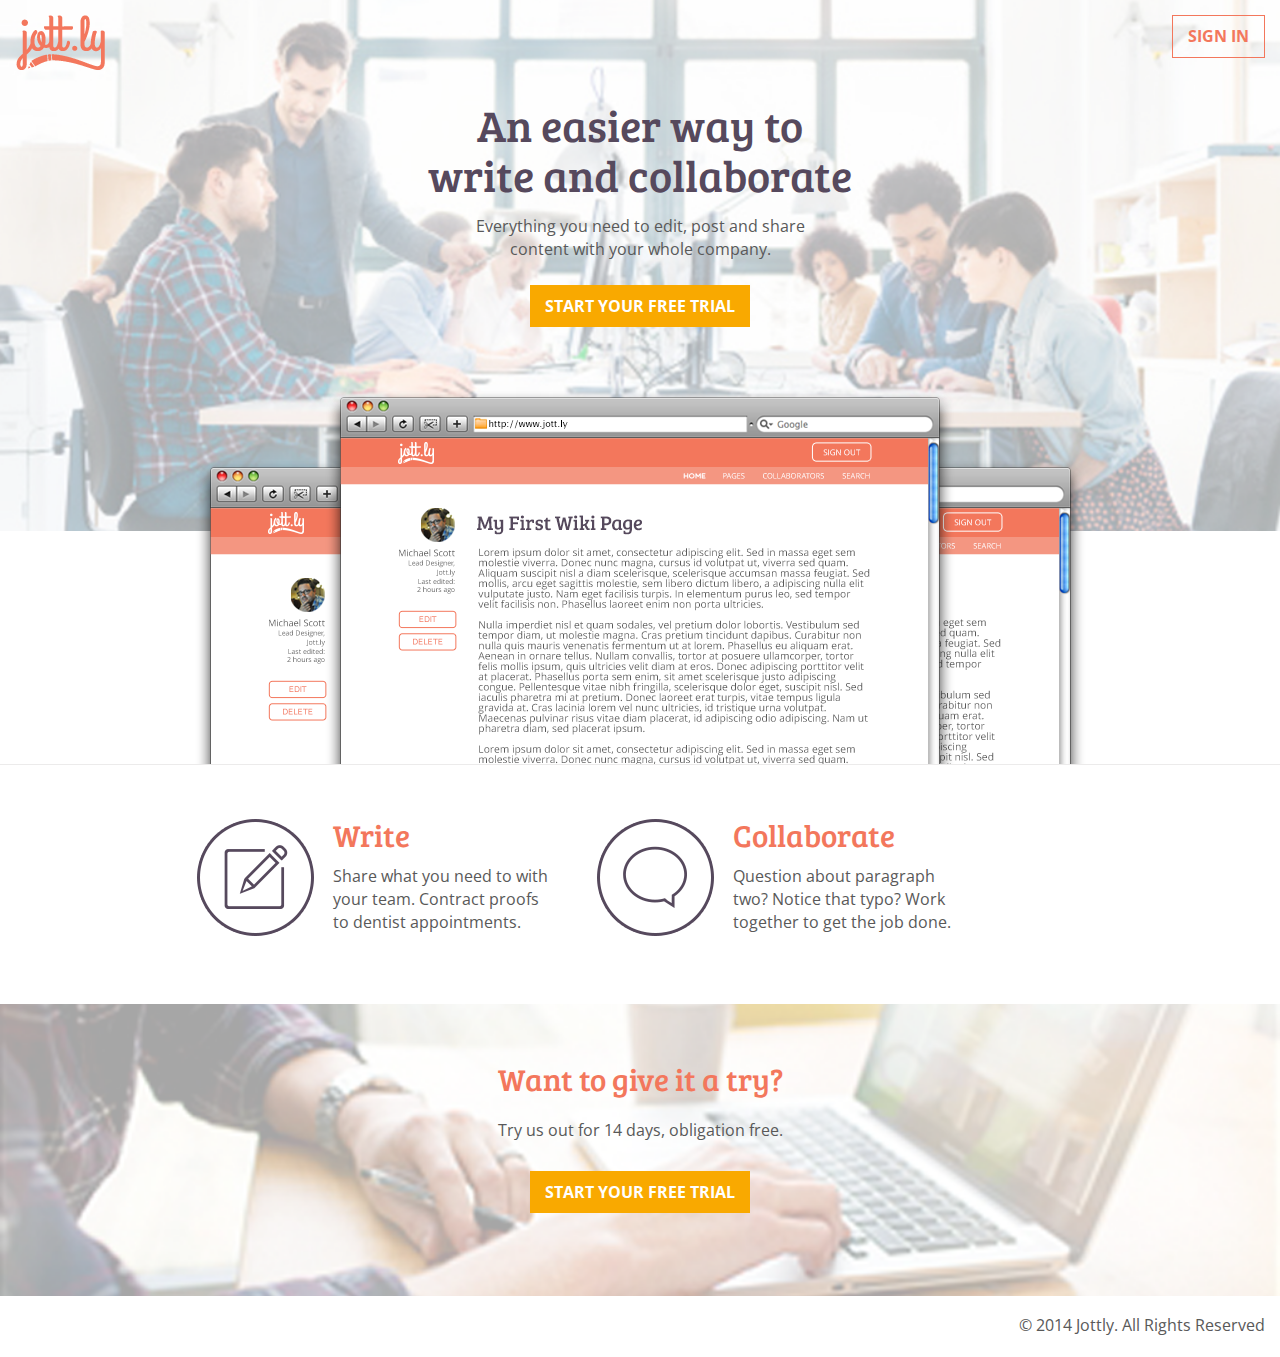
==== index.html @ 0534dfb8 "my first commit" ====
<!DOCTYPE html>
<!--[if lt IE 7 ]><html class="ie ie6" lang="en"> <![endif]-->
<!--[if IE 7 ]><html class="ie ie7" lang="en"> <![endif]-->
<!--[if IE 8 ]><html class="ie ie8" lang="en"> <![endif]-->
<!--[if (gte IE 9)|!(IE)]><!--><html lang="en"> <!--<![endif]-->
<head>

	<!-- Basic Page Needs
  ================================================== -->
	<meta charset="utf-8">
	<title>Jottly</title>

	<!-- Mobile Specific Metas
  ================================================== -->
	<meta name="viewport" content="width=device-width, initial-scale=1, maximum-scale=1">

	<!-- CSS
  ================================================== -->
	<link rel="stylesheet" href="stylesheets/base.css">
	<link rel="stylesheet" href="stylesheets/skeleton.css">
	<link rel="stylesheet" href="stylesheets/layout.css">
	<link rel="stylesheet" href="stylesheets/style.css">

	<!--[if lt IE 9]>
		<script src="http://html5shim.googlecode.com/svn/trunk/html5.js"></script>
	<![endif]-->

	<!-- Favicons
	================================================== -->
	<link rel="shortcut icon" href="images/favicon.ico">
	<link rel="apple-touch-icon" href="images/apple-touch-icon.png">
	<link rel="apple-touch-icon" sizes="72x72" href="images/apple-touch-icon-72x72.png">
	<link rel="apple-touch-icon" sizes="114x114" href="images/apple-touch-icon-114x114.png">

	<!-- Fonts
	================================================== -->
	<link href='http://fonts.googleapis.com/css?family=Bree+Serif' rel='stylesheet' type='text/css'>
	<link href='http://fonts.googleapis.com/css?family=Open+Sans' rel='stylesheet' type='text/css'>

</head>
<body>

		<header>
			<nav>
				<a href="#" class="logo" ><img src="images/logo.png" alt="Jott.ly" /></a>
				<a href="#" class="signin_button">SIGN IN</a>	
			</nav>		
			<h1>An easier way to</br>write and collaborate</h1>
	    <p>Everything you need to edit, post and share</br>content with your whole company.</p>
	    <a href="#" class="signup_button">START YOUR FREE TRIAL</a>
	  </header>

	  <div id="browsers">
	   	<img src="images/browsers.png"/>
	  </div>

	  <section class="info">
	  	<div id="write">
	  		<img src="images/write.png"/>
	  		<h2>Write</h2>
	  		<p>Share what you need to with</br>your team. Contract proofs</br>to dentist appointments.</p>
	  	</div>
	  	<div id="collaborate">	
	  		<img src="images/collaborate.png"/>
	  		<h2>Collaborate</h2>
	  		<p>Question about paragraph</br>two? Notice that typo? Work</br>together to get the job done.</p>
	  	</div>
	  </section>

	  <section id="signup">
	  	<h2>Want to give it a try?</h2>
	  	<p>Try us out for 14 days, obligation free.</p>
	  	<a href="#" class="signup_button">START YOUR FREE TRIAL</a>
	  </section>

	  <footer class="footer">
	  	<p>© 2014 Jottly. All Rights Reserved</p>
	  </footer>

</body>
</html>
---- stylesheets/base.css ----
/*
* Skeleton V1.2
* Copyright 2011, Dave Gamache
* www.getskeleton.com
* Free to use under the MIT license.
* http://www.opensource.org/licenses/mit-license.php
* 6/20/2012
*/


/* Table of Content
==================================================
	#Reset & Basics
	#Basic Styles
	#Site Styles
	#Typography
	#Links
	#Lists
	#Images
	#Buttons
	#Forms
	#Misc */


/* #Reset & Basics (Inspired by E. Meyers)
================================================== */
	html, body, div, span, applet, object, iframe, h1, h2, h3, h4, h5, h6, p, blockquote, pre, a, abbr, acronym, address, big, cite, code, del, dfn, em, img, ins, kbd, q, s, samp, small, strike, strong, sub, sup, tt, var, b, u, i, center, dl, dt, dd, ol, ul, li, fieldset, form, label, legend, table, caption, tbody, tfoot, thead, tr, th, td, article, aside, canvas, details, embed, figure, figcaption, footer, header, hgroup, menu, nav, output, ruby, section, summary, time, mark, audio, video {
		margin: 0;
		padding: 0;
		border: 0;
		font-size: 100%;
		font: inherit;
		vertical-align: baseline; }
	article, aside, details, figcaption, figure, footer, header, hgroup, menu, nav, section {
		display: block; }
	body {
		line-height: 1; }
	ol, ul {
		list-style: none; }
	blockquote, q {
		quotes: none; }
	blockquote:before, blockquote:after,
	q:before, q:after {
		content: '';
		content: none; }
	table {
		border-collapse: collapse;
		border-spacing: 0; }


/* #Basic Styles
================================================== */
	body {
		background: #fff;
		font: 14px/21px "HelveticaNeue", "Helvetica Neue", Helvetica, Arial, sans-serif;
		color: #444;
		-webkit-font-smoothing: antialiased; /* Fix for webkit rendering */
		-webkit-text-size-adjust: 100%;
 }


/* #Typography
================================================== */
	h1, h2, h3, h4, h5, h6 {
		color: #181818;
		font-family: "Georgia", "Times New Roman", serif;
		font-weight: normal; }
	h1 a, h2 a, h3 a, h4 a, h5 a, h6 a { font-weight: inherit; }
	h1 { font-size: 46px; line-height: 50px; margin-bottom: 14px;}
	h2 { font-size: 35px; line-height: 40px; margin-bottom: 10px; }
	h3 { font-size: 28px; line-height: 34px; margin-bottom: 8px; }
	h4 { font-size: 21px; line-height: 30px; margin-bottom: 4px; }
	h5 { font-size: 17px; line-height: 24px; }
	h6 { font-size: 14px; line-height: 21px; }
	.subheader { color: #777; }

	p { margin: 0 0 20px 0; }
	p img { margin: 0; }
	p.lead { font-size: 21px; line-height: 27px; color: #777;  }

	em { font-style: italic; }
	strong { font-weight: bold; color: #333; }
	small { font-size: 80%; }

/*	Blockquotes  */
	blockquote, blockquote p { font-size: 17px; line-height: 24px; color: #777; font-style: italic; }
	blockquote { margin: 0 0 20px; padding: 9px 20px 0 19px; border-left: 1px solid #ddd; }
	blockquote cite { display: block; font-size: 12px; color: #555; }
	blockquote cite:before { content: "\2014 \0020"; }
	blockquote cite a, blockquote cite a:visited, blockquote cite a:visited { color: #555; }

	hr { border: solid #ddd; border-width: 1px 0 0; clear: both; margin: 10px 0 30px; height: 0; }


/* #Links
================================================== */
	a, a:visited { color: #333; text-decoration: underline; outline: 0; }
	a:hover, a:focus { color: #000; }
	p a, p a:visited { line-height: inherit; }


/* #Lists
================================================== */
	ul, ol { margin-bottom: 20px; }
	ul { list-style: none outside; }
	ol { list-style: decimal; }
	ol, ul.square, ul.circle, ul.disc { margin-left: 30px; }
	ul.square { list-style: square outside; }
	ul.circle { list-style: circle outside; }
	ul.disc { list-style: disc outside; }
	ul ul, ul ol,
	ol ol, ol ul { margin: 4px 0 5px 30px; font-size: 90%;  }
	ul ul li, ul ol li,
	ol ol li, ol ul li { margin-bottom: 6px; }
	li { line-height: 18px; margin-bottom: 12px; }
	ul.large li { line-height: 21px; }
	li p { line-height: 21px; }

/* #Images
================================================== */

	img.scale-with-grid {
		max-width: 100%;
		height: auto; }


/* #Buttons
================================================== */

	.button,
	button,
	input[type="submit"],
	input[type="reset"],
	input[type="button"] {
		background: #eee; /* Old browsers */
		background: #eee -moz-linear-gradient(top, rgba(255,255,255,.2) 0%, rgba(0,0,0,.2) 100%); /* FF3.6+ */
		background: #eee -webkit-gradient(linear, left top, left bottom, color-stop(0%,rgba(255,255,255,.2)), color-stop(100%,rgba(0,0,0,.2))); /* Chrome,Safari4+ */
		background: #eee -webkit-linear-gradient(top, rgba(255,255,255,.2) 0%,rgba(0,0,0,.2) 100%); /* Chrome10+,Safari5.1+ */
		background: #eee -o-linear-gradient(top, rgba(255,255,255,.2) 0%,rgba(0,0,0,.2) 100%); /* Opera11.10+ */
		background: #eee -ms-linear-gradient(top, rgba(255,255,255,.2) 0%,rgba(0,0,0,.2) 100%); /* IE10+ */
		background: #eee linear-gradient(top, rgba(255,255,255,.2) 0%,rgba(0,0,0,.2) 100%); /* W3C */
	  border: 1px solid #aaa;
	  border-top: 1px solid #ccc;
	  border-left: 1px solid #ccc;
	  -moz-border-radius: 3px;
	  -webkit-border-radius: 3px;
	  border-radius: 3px;
	  color: #444;
	  display: inline-block;
	  font-size: 11px;
	  font-weight: bold;
	  text-decoration: none;
	  text-shadow: 0 1px rgba(255, 255, 255, .75);
	  cursor: pointer;
	  margin-bottom: 20px;
	  line-height: normal;
	  padding: 8px 10px;
	  font-family: "HelveticaNeue", "Helvetica Neue", Helvetica, Arial, sans-serif; }

	.button:hover,
	button:hover,
	input[type="submit"]:hover,
	input[type="reset"]:hover,
	input[type="button"]:hover {
		color: #222;
		background: #ddd; /* Old browsers */
		background: #ddd -moz-linear-gradient(top, rgba(255,255,255,.3) 0%, rgba(0,0,0,.3) 100%); /* FF3.6+ */
		background: #ddd -webkit-gradient(linear, left top, left bottom, color-stop(0%,rgba(255,255,255,.3)), color-stop(100%,rgba(0,0,0,.3))); /* Chrome,Safari4+ */
		background: #ddd -webkit-linear-gradient(top, rgba(255,255,255,.3) 0%,rgba(0,0,0,.3) 100%); /* Chrome10+,Safari5.1+ */
		background: #ddd -o-linear-gradient(top, rgba(255,255,255,.3) 0%,rgba(0,0,0,.3) 100%); /* Opera11.10+ */
		background: #ddd -ms-linear-gradient(top, rgba(255,255,255,.3) 0%,rgba(0,0,0,.3) 100%); /* IE10+ */
		background: #ddd linear-gradient(top, rgba(255,255,255,.3) 0%,rgba(0,0,0,.3) 100%); /* W3C */
	  border: 1px solid #888;
	  border-top: 1px solid #aaa;
	  border-left: 1px solid #aaa; }

	.button:active,
	button:active,
	input[type="submit"]:active,
	input[type="reset"]:active,
	input[type="button"]:active {
		border: 1px solid #666;
		background: #ccc; /* Old browsers */
		background: #ccc -moz-linear-gradient(top, rgba(255,255,255,.35) 0%, rgba(10,10,10,.4) 100%); /* FF3.6+ */
		background: #ccc -webkit-gradient(linear, left top, left bottom, color-stop(0%,rgba(255,255,255,.35)), color-stop(100%,rgba(10,10,10,.4))); /* Chrome,Safari4+ */
		background: #ccc -webkit-linear-gradient(top, rgba(255,255,255,.35) 0%,rgba(10,10,10,.4) 100%); /* Chrome10+,Safari5.1+ */
		background: #ccc -o-linear-gradient(top, rgba(255,255,255,.35) 0%,rgba(10,10,10,.4) 100%); /* Opera11.10+ */
		background: #ccc -ms-linear-gradient(top, rgba(255,255,255,.35) 0%,rgba(10,10,10,.4) 100%); /* IE10+ */
		background: #ccc linear-gradient(top, rgba(255,255,255,.35) 0%,rgba(10,10,10,.4) 100%); /* W3C */ }

	.button.full-width,
	button.full-width,
	input[type="submit"].full-width,
	input[type="reset"].full-width,
	input[type="button"].full-width {
		width: 100%;
		padding-left: 0 !important;
		padding-right: 0 !important;
		text-align: center; }

	/* Fix for odd Mozilla border & padding issues */
	button::-moz-focus-inner,
	input::-moz-focus-inner {
    border: 0;
    padding: 0;
	}


/* #Forms
================================================== */

	form {
		margin-bottom: 20px; }
	fieldset {
		margin-bottom: 20px; }
	input[type="text"],
	input[type="password"],
	input[type="email"],
	textarea,
	select {
		border: 1px solid #ccc;
		padding: 6px 4px;
		outline: none;
		-moz-border-radius: 2px;
		-webkit-border-radius: 2px;
		border-radius: 2px;
		font: 13px "HelveticaNeue", "Helvetica Neue", Helvetica, Arial, sans-serif;
		color: #777;
		margin: 0;
		width: 210px;
		max-width: 100%;
		display: block;
		margin-bottom: 20px;
		background: #fff; }
	select {
		padding: 0; }
	input[type="text"]:focus,
	input[type="password"]:focus,
	input[type="email"]:focus,
	textarea:focus {
		border: 1px solid #aaa;
 		color: #444;
 		-moz-box-shadow: 0 0 3px rgba(0,0,0,.2);
		-webkit-box-shadow: 0 0 3px rgba(0,0,0,.2);
		box-shadow:  0 0 3px rgba(0,0,0,.2); }
	textarea {
		min-height: 60px; }
	label,
	legend {
		display: block;
		font-weight: bold;
		font-size: 13px;  }
	select {
		width: 220px; }
	input[type="checkbox"] {
		display: inline; }
	label span,
	legend span {
		font-weight: normal;
		font-size: 13px;
		color: #444; }

/* #Misc
================================================== */
	.remove-bottom { margin-bottom: 0 !important; }
	.half-bottom { margin-bottom: 10px !important; }
	.add-bottom { margin-bottom: 20px !important; }
---- stylesheets/skeleton.css ----
/*
* Skeleton V1.2
* Copyright 2011, Dave Gamache
* www.getskeleton.com
* Free to use under the MIT license.
* http://www.opensource.org/licenses/mit-license.php
* 6/20/2012
*/


/* Table of Contents
==================================================
    #Base 960 Grid
    #Tablet (Portrait)
    #Mobile (Portrait)
    #Mobile (Landscape)
    #Clearing */



/* #Base 960 Grid
================================================== */

    .container                                  { position: relative; width: 960px; margin: 0 auto; padding: 0; }
    .container .column,
    .container .columns                         { float: left; display: inline; margin-left: 10px; margin-right: 10px; }
    .row                                        { margin-bottom: 20px; }

    /* Nested Column Classes */
    .column.alpha, .columns.alpha               { margin-left: 0; }
    .column.omega, .columns.omega               { margin-right: 0; }

    /* Base Grid */
    .container .one.column,
    .container .one.columns                     { width: 40px;  }
    .container .two.columns                     { width: 100px; }
    .container .three.columns                   { width: 160px; }
    .container .four.columns                    { width: 220px; }
    .container .five.columns                    { width: 280px; }
    .container .six.columns                     { width: 340px; }
    .container .seven.columns                   { width: 400px; }
    .container .eight.columns                   { width: 460px; }
    .container .nine.columns                    { width: 520px; }
    .container .ten.columns                     { width: 580px; }
    .container .eleven.columns                  { width: 640px; }
    .container .twelve.columns                  { width: 700px; }
    .container .thirteen.columns                { width: 760px; }
    .container .fourteen.columns                { width: 820px; }
    .container .fifteen.columns                 { width: 880px; }
    .container .sixteen.columns                 { width: 940px; }

    .container .one-third.column                { width: 300px; }
    .container .two-thirds.column               { width: 620px; }

    /* Offsets */
    .container .offset-by-one                   { padding-left: 60px;  }
    .container .offset-by-two                   { padding-left: 120px; }
    .container .offset-by-three                 { padding-left: 180px; }
    .container .offset-by-four                  { padding-left: 240px; }
    .container .offset-by-five                  { padding-left: 300px; }
    .container .offset-by-six                   { padding-left: 360px; }
    .container .offset-by-seven                 { padding-left: 420px; }
    .container .offset-by-eight                 { padding-left: 480px; }
    .container .offset-by-nine                  { padding-left: 540px; }
    .container .offset-by-ten                   { padding-left: 600px; }
    .container .offset-by-eleven                { padding-left: 660px; }
    .container .offset-by-twelve                { padding-left: 720px; }
    .container .offset-by-thirteen              { padding-left: 780px; }
    .container .offset-by-fourteen              { padding-left: 840px; }
    .container .offset-by-fifteen               { padding-left: 900px; }



/* #Tablet (Portrait)
================================================== */

    /* Note: Design for a width of 768px */

    @media only screen and (min-width: 768px) and (max-width: 959px) {
        .container                                  { width: 768px; }
        .container .column,
        .container .columns                         { margin-left: 10px; margin-right: 10px;  }
        .column.alpha, .columns.alpha               { margin-left: 0; margin-right: 10px; }
        .column.omega, .columns.omega               { margin-right: 0; margin-left: 10px; }
        .alpha.omega                                { margin-left: 0; margin-right: 0; }

        .container .one.column,
        .container .one.columns                     { width: 28px; }
        .container .two.columns                     { width: 76px; }
        .container .three.columns                   { width: 124px; }
        .container .four.columns                    { width: 172px; }
        .container .five.columns                    { width: 220px; }
        .container .six.columns                     { width: 268px; }
        .container .seven.columns                   { width: 316px; }
        .container .eight.columns                   { width: 364px; }
        .container .nine.columns                    { width: 412px; }
        .container .ten.columns                     { width: 460px; }
        .container .eleven.columns                  { width: 508px; }
        .container .twelve.columns                  { width: 556px; }
        .container .thirteen.columns                { width: 604px; }
        .container .fourteen.columns                { width: 652px; }
        .container .fifteen.columns                 { width: 700px; }
        .container .sixteen.columns                 { width: 748px; }

        .container .one-third.column                { width: 236px; }
        .container .two-thirds.column               { width: 492px; }

        /* Offsets */
        .container .offset-by-one                   { padding-left: 48px; }
        .container .offset-by-two                   { padding-left: 96px; }
        .container .offset-by-three                 { padding-left: 144px; }
        .container .offset-by-four                  { padding-left: 192px; }
        .container .offset-by-five                  { padding-left: 240px; }
        .container .offset-by-six                   { padding-left: 288px; }
        .container .offset-by-seven                 { padding-left: 336px; }
        .container .offset-by-eight                 { padding-left: 384px; }
        .container .offset-by-nine                  { padding-left: 432px; }
        .container .offset-by-ten                   { padding-left: 480px; }
        .container .offset-by-eleven                { padding-left: 528px; }
        .container .offset-by-twelve                { padding-left: 576px; }
        .container .offset-by-thirteen              { padding-left: 624px; }
        .container .offset-by-fourteen              { padding-left: 672px; }
        .container .offset-by-fifteen               { padding-left: 720px; }
    }


/*  #Mobile (Portrait)
================================================== */

    /* Note: Design for a width of 320px */

    @media only screen and (max-width: 767px) {
        .container { width: 300px; }
        .container .columns,
        .container .column { margin: 0; }

        .container .one.column,
        .container .one.columns,
        .container .two.columns,
        .container .three.columns,
        .container .four.columns,
        .container .five.columns,
        .container .six.columns,
        .container .seven.columns,
        .container .eight.columns,
        .container .nine.columns,
        .container .ten.columns,
        .container .eleven.columns,
        .container .twelve.columns,
        .container .thirteen.columns,
        .container .fourteen.columns,
        .container .fifteen.columns,
        .container .sixteen.columns,
        .container .one-third.column,
        .container .two-thirds.column  { width: 300px; }

        /* Offsets */
        .container .offset-by-one,
        .container .offset-by-two,
        .container .offset-by-three,
        .container .offset-by-four,
        .container .offset-by-five,
        .container .offset-by-six,
        .container .offset-by-seven,
        .container .offset-by-eight,
        .container .offset-by-nine,
        .container .offset-by-ten,
        .container .offset-by-eleven,
        .container .offset-by-twelve,
        .container .offset-by-thirteen,
        .container .offset-by-fourteen,
        .container .offset-by-fifteen { padding-left: 0; }

    }


/* #Mobile (Landscape)
================================================== */

    /* Note: Design for a width of 480px */

    @media only screen and (min-width: 480px) and (max-width: 767px) {
        .container { width: 420px; }
        .container .columns,
        .container .column { margin: 0; }

        .container .one.column,
        .container .one.columns,
        .container .two.columns,
        .container .three.columns,
        .container .four.columns,
        .container .five.columns,
        .container .six.columns,
        .container .seven.columns,
        .container .eight.columns,
        .container .nine.columns,
        .container .ten.columns,
        .container .eleven.columns,
        .container .twelve.columns,
        .container .thirteen.columns,
        .container .fourteen.columns,
        .container .fifteen.columns,
        .container .sixteen.columns,
        .container .one-third.column,
        .container .two-thirds.column { width: 420px; }
    }


/* #Clearing
================================================== */

    /* Self Clearing Goodness */
    .container:after { content: "\0020"; display: block; height: 0; clear: both; visibility: hidden; }

    /* Use clearfix class on parent to clear nested columns,
    or wrap each row of columns in a <div class="row"> */
    .clearfix:before,
    .clearfix:after,
    .row:before,
    .row:after {
      content: '\0020';
      display: block;
      overflow: hidden;
      visibility: hidden;
      width: 0;
      height: 0; }
    .row:after,
    .clearfix:after {
      clear: both; }
    .row,
    .clearfix {
      zoom: 1; }

    /* You can also use a <br class="clear" /> to clear columns */
    .clear {
      clear: both;
      display: block;
      overflow: hidden;
      visibility: hidden;
      width: 0;
      height: 0;
    }
---- stylesheets/layout.css ----
/*
* Skeleton V1.2
* Copyright 2011, Dave Gamache
* www.getskeleton.com
* Free to use under the MIT license.
* http://www.opensource.org/licenses/mit-license.php
* 6/20/2012
*/

/* Table of Content
==================================================
	#Site Styles
	#Page Styles
	#Media Queries
	#Font-Face */

/* #Site Styles
================================================== */

/* #Page Styles
================================================== */

/* #Media Queries
================================================== */

	/* Smaller than standard 960 (devices and browsers) */
	@media only screen and (max-width: 959px) {}

	/* Tablet Portrait size to standard 960 (devices and browsers) */
	@media only screen and (min-width: 768px) and (max-width: 959px) {}

	/* All Mobile Sizes (devices and browser) */
	@media only screen and (max-width: 767px) {}

	/* Mobile Landscape Size to Tablet Portrait (devices and browsers) */
	@media only screen and (min-width: 480px) and (max-width: 767px) {}

	/* Mobile Portrait Size to Mobile Landscape Size (devices and browsers) */
	@media only screen and (max-width: 479px) {}


/* #Font-Face
================================================== */
/* 	This is the proper syntax for an @font-face file
		Just create a "fonts" folder at the root,
		copy your FontName into code below and remove
		comment brackets */

/*	@font-face {
	    font-family: 'FontName';
	    src: url('../fonts/FontName.eot');
	    src: url('../fonts/FontName.eot?iefix') format('eot'),
	         url('../fonts/FontName.woff') format('woff'),
	         url('../fonts/FontName.ttf') format('truetype'),
	         url('../fonts/FontName.svg#webfontZam02nTh') format('svg');
	    font-weight: normal;
	    font-style: normal; }
*/
---- stylesheets/style.css ----
body {
	background-color: #FFF;
	color: #595959;

}

header{
	background-color: #FFF;
	background-image: url('../images/office.png');
	-webkit-background-size: cover;
	-moz-background-size: cover;
	background-size: cover;
	background-position: center center;
	min-height: 531px;
	text-align: center;
}

h1 {
	color: #56495d;
	font-size: 3.125em;
	font-family: "Bree Serif", Times, serif;
	text-align: center;
	margin: 0 0 15px 0;
}

h2 {
	color: #f3775c;
	font-size: 2.188em;
	font-family: "Bree Serif", Times, serif;
	text-align: center;
}

p {
	font-size: 1.125em;
	font-family: "Open Sans", Helvetica, Arial, sans-serif;
	text-align: center;
	line-height: 23px;
}

a, a:visited {
	text-decoration: none;
}

img {
		max-width: 100%;
}

header h1 {
	padding-top: 100px;

}

header p {
	padding-bottom: 15px;
}

div#browsers {
	margin-top: -140px;
	text-align: center;
}

.info {
	border-top: 1px solid #ecebeb;
	margin-top: -6px;
	padding: 50px 193px;
}

.info img {
	display: inline;
	padding-right: 15px;
}

.info h2 {
	text-align: left;
}

.info p {
	text-align: left;
}

div#write {
	width: 400px;
	float: left;
}

div#write img {
	float: left;
	display: inline;
	padding-right: 15px;
}

div#collaborate {
	margin-left: 200px;
}

div#collaborate img {
	float: left;
	display: inline;
	padding-right: 15px;
}

#signup {
	background-color: #FFF;
	background: url('../images/working.png'); 
  background-size: cover;
  background-position: center center;
	margin: 0px;
	min-height: 292px;
	text-align: center;
}

#signup h2 {
	padding-top: 55px;
	padding-bottom: 10px;
}

#signup p {
	padding-bottom: 20px;
}

.logo {
	float: left;
	margin: 15px 0 0 15px;
}

.signin_button {
	font-size: 1.125em;
	font-family: "Open Sans", Helvetica, Arial, sans-serif;
	margin: 15px 15px 0 0;
	padding: 10px 15px;
	font-weight: bold;
	color: #f3775c;
	border: 1px solid #f3775c;
	border-radius: 0px;
	float: right;
}

.signin_button:visited {
	color: #f3775c;
	border: 1px solid #f3775c;
}

.signin_button:hover {
	color: #FFF;
	border: 1px solid #FFF;
	background-color: #f3775c;
}

.signup_button {
	font-size: 1.125em;
	font-family: "Open Sans", Helvetica, Arial, sans-serif;
	font-weight: bold;
	color: #FFF;
	padding: 10px 15px;
	background-color: #f9a900; 
}

.signup_button:visited {
	color: #FFF;
	background-color: #f9a900; 
}

.signup_button:hover {
	color: #FFF;
	background-color: #e09900; 
}

.footer {
	float: right;
	padding: 18px 15px 0 0;
}
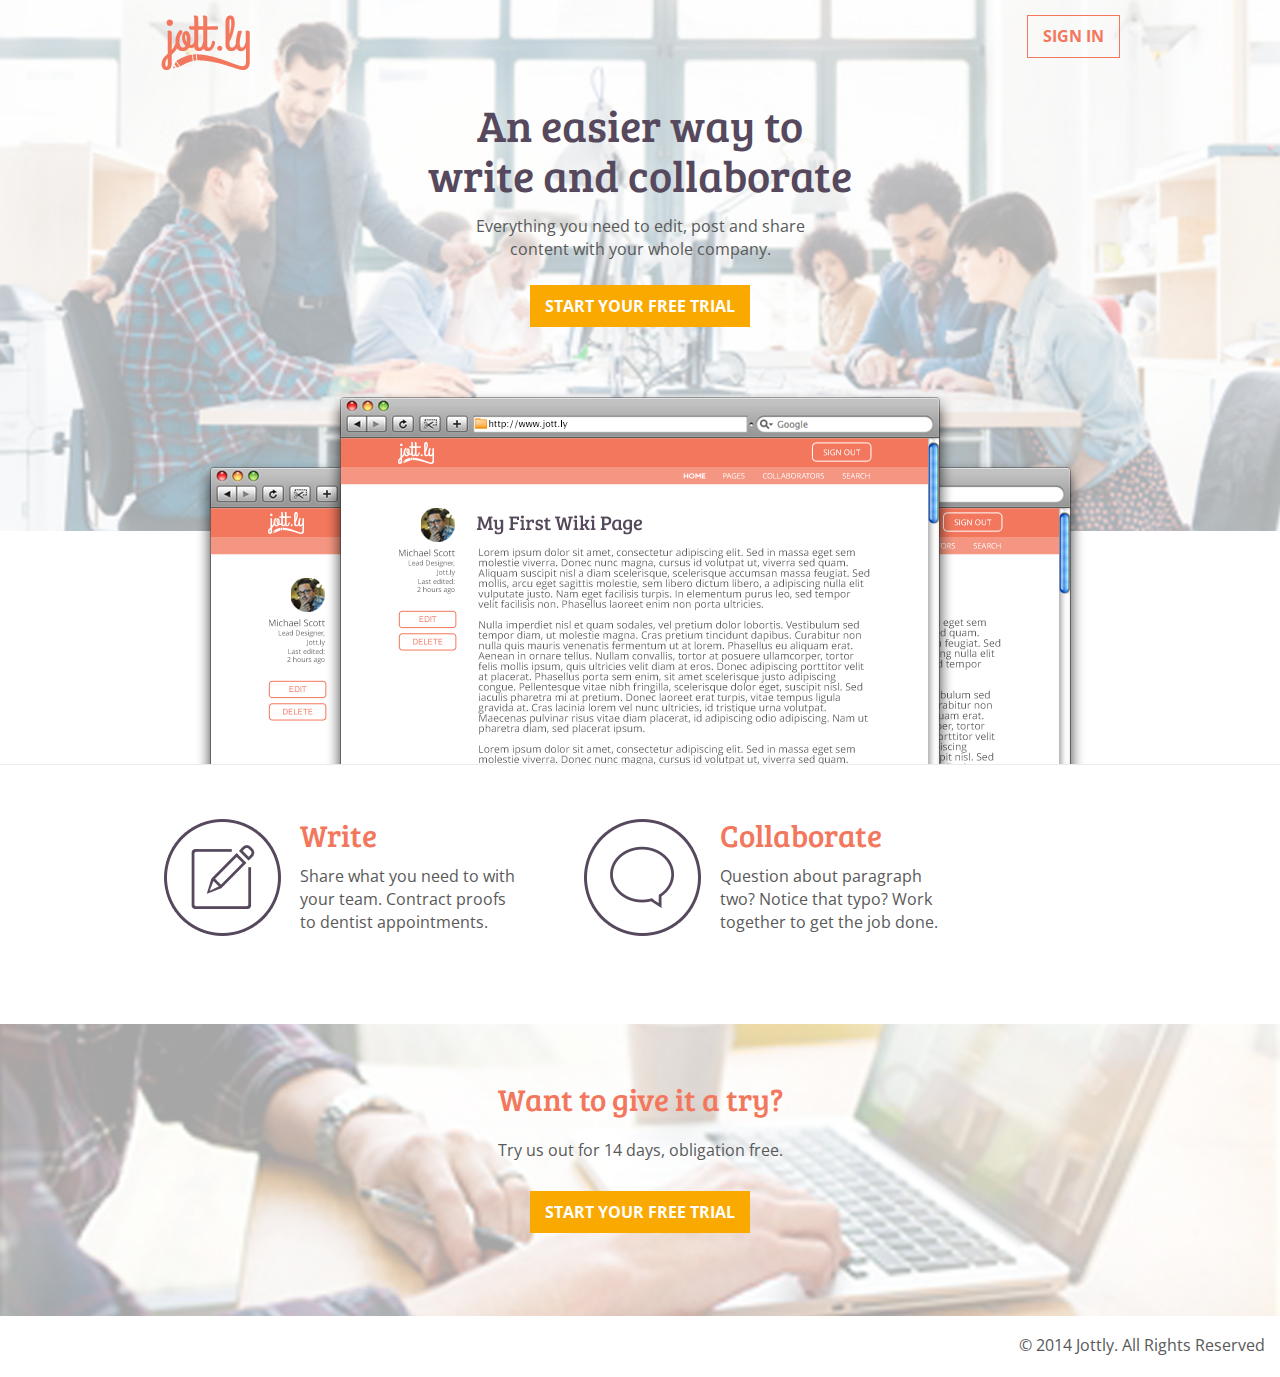
==== commit fee119fc: "added Skeleton" ====
--- a/index.html
+++ b/index.html
@@ -40,34 +40,48 @@
 </head>
 <body>
 
-		<header>
+	<header>
+		<div class="container">
 			<nav>
 				<a href="#" class="logo" ><img src="images/logo.png" alt="Jott.ly" /></a>
 				<a href="#" class="signin_button">SIGN IN</a>	
 			</nav>		
 			<h1>An easier way to</br>write and collaborate</h1>
-	    <p>Everything you need to edit, post and share</br>content with your whole company.</p>
-	    <a href="#" class="signup_button">START YOUR FREE TRIAL</a>
-	  </header>
+	   	<p>Everything you need to edit, post and share</br>content with your whole company.</p>
+	   	<a href="#" class="signup_button">START YOUR FREE TRIAL</a>
+	 	</div>
+	 </header>
 
-	  <div id="browsers">
-	   	<img src="images/browsers.png"/>
-	  </div>
 
-	  <section class="info">
-	  	<div id="write">
-	  		<img src="images/write.png"/>
-	  		<h2>Write</h2>
-	  		<p>Share what you need to with</br>your team. Contract proofs</br>to dentist appointments.</p>
+	<div class="browsers">
+	 	<img src="images/browsers.png"/>
+ 	</div>
+
+	 <section class="info">
+	 	<div class="container"
+	 		<div class="fourteen columns">
+	 			<div class="row">
+	 				<div class="seven columns alpha">
+	 					<div id="write">
+							<img src="images/write.png"/>
+							<h2>Write</h2>
+							<p>Share what you need to with</br>your team. Contract proofs</br>to dentist appointments.</p>
+						</div>
+	  			</div>
+  				<div class="seven columns omega">
+		  			<div id="collaborate">	
+							<img src="images/collaborate.png"/>
+							<h2>Collaborate</h2>
+							<p>Question about paragraph</br>two? Notice that typo? Work</br>together to get the job done.</p>
+						</div>
+					</div>
+  			</div>
 	  	</div>
-	  	<div id="collaborate">	
-	  		<img src="images/collaborate.png"/>
-	  		<h2>Collaborate</h2>
-	  		<p>Question about paragraph</br>two? Notice that typo? Work</br>together to get the job done.</p>
-	  	</div>
-	  </section>
+  	</div>
+	 </section>
 
-	  <section id="signup">
+
+	  <section class="signup">
 	  	<h2>Want to give it a try?</h2>
 	  	<p>Try us out for 14 days, obligation free.</p>
 	  	<a href="#" class="signup_button">START YOUR FREE TRIAL</a>
--- a/stylesheets/style.css
+++ b/stylesheets/style.css
@@ -4,7 +4,7 @@
 
 }
 
-header{
+header {
 	background-color: #FFF;
 	background-image: url('../images/office.png');
 	-webkit-background-size: cover;
@@ -54,7 +54,7 @@
 	padding-bottom: 15px;
 }
 
-div#browsers {
+.browsers {
 	margin-top: -140px;
 	text-align: center;
 }
@@ -62,7 +62,9 @@
 .info {
 	border-top: 1px solid #ecebeb;
 	margin-top: -6px;
-	padding: 50px 193px;
+	margin-left: auto;
+	margin-right: auto;
+	padding: 50px 0;
 }
 
 .info img {
@@ -89,17 +91,13 @@
 	padding-right: 15px;
 }
 
-div#collaborate {
-	margin-left: 200px;
-}
-
 div#collaborate img {
 	float: left;
 	display: inline;
 	padding-right: 15px;
 }
 
-#signup {
+.signup {
 	background-color: #FFF;
 	background: url('../images/working.png'); 
   background-size: cover;
@@ -109,24 +107,24 @@
 	text-align: center;
 }
 
-#signup h2 {
+.signup h2 {
 	padding-top: 55px;
 	padding-bottom: 10px;
 }
 
-#signup p {
+.signup p {
 	padding-bottom: 20px;
 }
 
 .logo {
 	float: left;
-	margin: 15px 0 0 15px;
+	margin-top:15px;
 }
 
 .signin_button {
 	font-size: 1.125em;
 	font-family: "Open Sans", Helvetica, Arial, sans-serif;
-	margin: 15px 15px 0 0;
+	margin-top: 15px;
 	padding: 10px 15px;
 	font-weight: bold;
 	color: #f3775c;
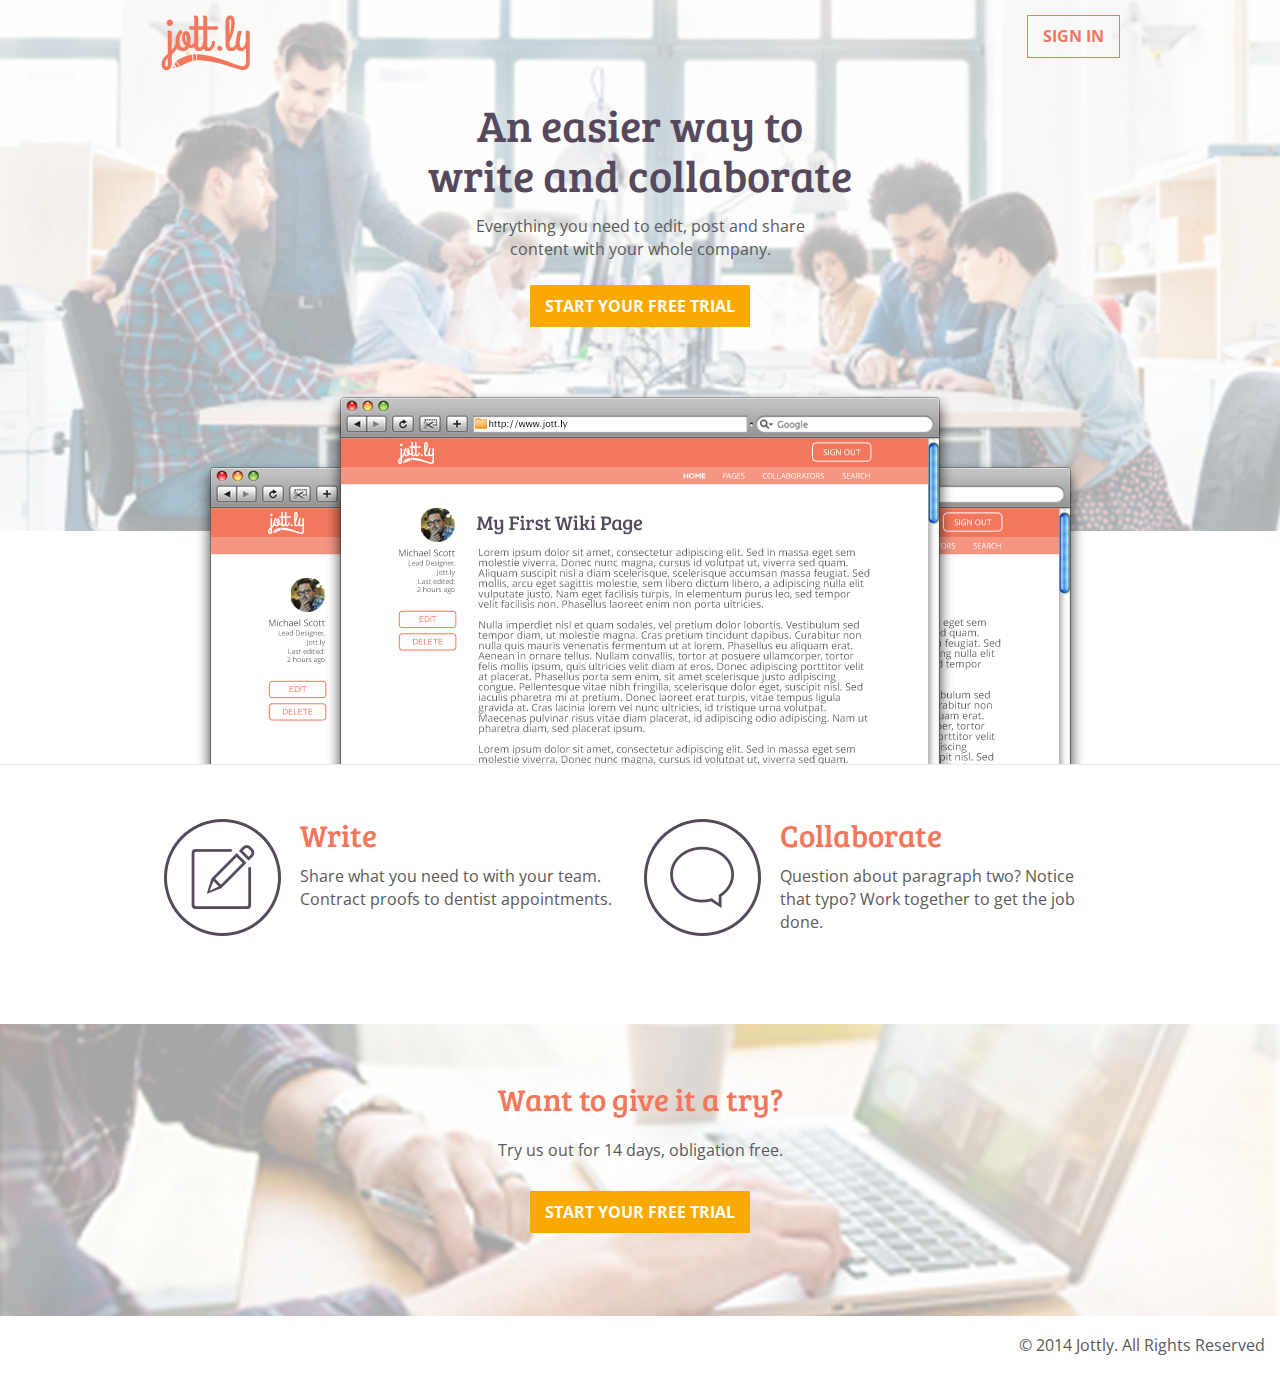
==== commit 68078f08: "made mobile-friendly" ====
--- a/index.html
+++ b/index.html
@@ -37,6 +37,8 @@
 	<link href='http://fonts.googleapis.com/css?family=Bree+Serif' rel='stylesheet' type='text/css'>
 	<link href='http://fonts.googleapis.com/css?family=Open+Sans' rel='stylesheet' type='text/css'>
 
+
+
 </head>
 <body>
 
@@ -54,25 +56,25 @@
 
 
 	<div class="browsers">
-	 	<img src="images/browsers.png"/>
+	 	<img class="scale-with-grid" src="images/browsers.png"/>
  	</div>
 
 	 <section class="info">
 	 	<div class="container"
-	 		<div class="fourteen columns">
+	 		<div class="sixteen columns">
 	 			<div class="row">
-	 				<div class="seven columns alpha">
+	 				<div class="eight columns alpha">
 	 					<div id="write">
 							<img src="images/write.png"/>
 							<h2>Write</h2>
-							<p>Share what you need to with</br>your team. Contract proofs</br>to dentist appointments.</p>
+							<p>Share what you need to with your team. Contract proofs to dentist appointments.</p>
 						</div>
 	  			</div>
-  				<div class="seven columns omega">
+  				<div class="eight columns omega">
 		  			<div id="collaborate">	
 							<img src="images/collaborate.png"/>
 							<h2>Collaborate</h2>
-							<p>Question about paragraph</br>two? Notice that typo? Work</br>together to get the job done.</p>
+							<p>Question about paragraph two? Notice that typo? Work together to get the job done.</p>
 						</div>
 					</div>
   			</div>
--- a/stylesheets/style.css
+++ b/stylesheets/style.css
@@ -41,84 +41,9 @@
 	text-decoration: none;
 }
 
-img {
-		max-width: 100%;
-}
-
-header h1 {
-	padding-top: 100px;
-
-}
-
-header p {
-	padding-bottom: 15px;
-}
-
-.browsers {
-	margin-top: -140px;
-	text-align: center;
-}
-
-.info {
-	border-top: 1px solid #ecebeb;
-	margin-top: -6px;
-	margin-left: auto;
-	margin-right: auto;
-	padding: 50px 0;
-}
-
-.info img {
-	display: inline;
-	padding-right: 15px;
-}
-
-.info h2 {
-	text-align: left;
-}
-
-.info p {
-	text-align: left;
-}
-
-div#write {
-	width: 400px;
-	float: left;
-}
-
-div#write img {
-	float: left;
-	display: inline;
-	padding-right: 15px;
-}
-
-div#collaborate img {
-	float: left;
-	display: inline;
-	padding-right: 15px;
-}
-
-.signup {
-	background-color: #FFF;
-	background: url('../images/working.png'); 
-  background-size: cover;
-  background-position: center center;
-	margin: 0px;
-	min-height: 292px;
-	text-align: center;
-}
-
-.signup h2 {
-	padding-top: 55px;
-	padding-bottom: 10px;
-}
-
-.signup p {
-	padding-bottom: 20px;
-}
-
 .logo {
 	float: left;
-	margin-top:15px;
+	margin-top: 15px;
 }
 
 .signin_button {
@@ -144,6 +69,15 @@
 	background-color: #f3775c;
 }
 
+header h1 {
+	padding-top: 100px;
+	display: block;
+}
+
+header p {
+	padding-bottom: 15px;
+}
+
 .signup_button {
 	font-size: 1.125em;
 	font-family: "Open Sans", Helvetica, Arial, sans-serif;
@@ -163,7 +97,96 @@
 	background-color: #e09900; 
 }
 
+.browsers {
+	margin-top: -140px;
+	text-align: center;
+}
+
+.info {
+	border-top: 1px solid #ecebeb;
+	margin-top: -6px;
+	padding: 50px 0;
+}
+
+.info img {
+	display: inline;
+	padding-right: 15px;
+}
+
+.info h2 {
+	text-align: left;
+}
+
+.info p {
+	text-align: left;
+}
+
+div#write {
+	width: 390px;
+	height: 125px;
+	display: inline;
+}
+
+div#write img {
+	float: left;
+	display: inline;
+	padding-right: 15px;
+}
+
+div#collaborate {
+	height: 125px;
+	width: 390px;
+	display: inline;
+}
+
+div#collaborate img {
+	float: left;
+	display: inline;
+	padding-right: 15px;
+}
+
+.signup {
+	background-color: #FFF;
+	background: url('../images/working.png'); 
+  background-size: cover;
+  -webkit-background-size: cover;
+	-moz-background-size: cover;
+  background-position: center center;
+	margin: 0px;
+	min-height: 292px;
+	text-align: center;
+}
+
+.signup h2 {
+	padding-top: 55px;
+	padding-bottom: 10px;
+}
+
+.signup p {
+	padding-bottom: 20px;
+}
+
 .footer {
 	float: right;
 	padding: 18px 15px 0 0;
 }
+
+@media only screen and (max-width: 479px) {
+h1 {
+	font-size: 2.813em;
+}
+
+h2 {
+	font-size: 1.750em;
+	margin-bottom: 0;
+}
+
+p {
+	font-size: 1em;
+	line-height: 18px;
+}
+.browsers {
+	display: none;
+}
+
+}